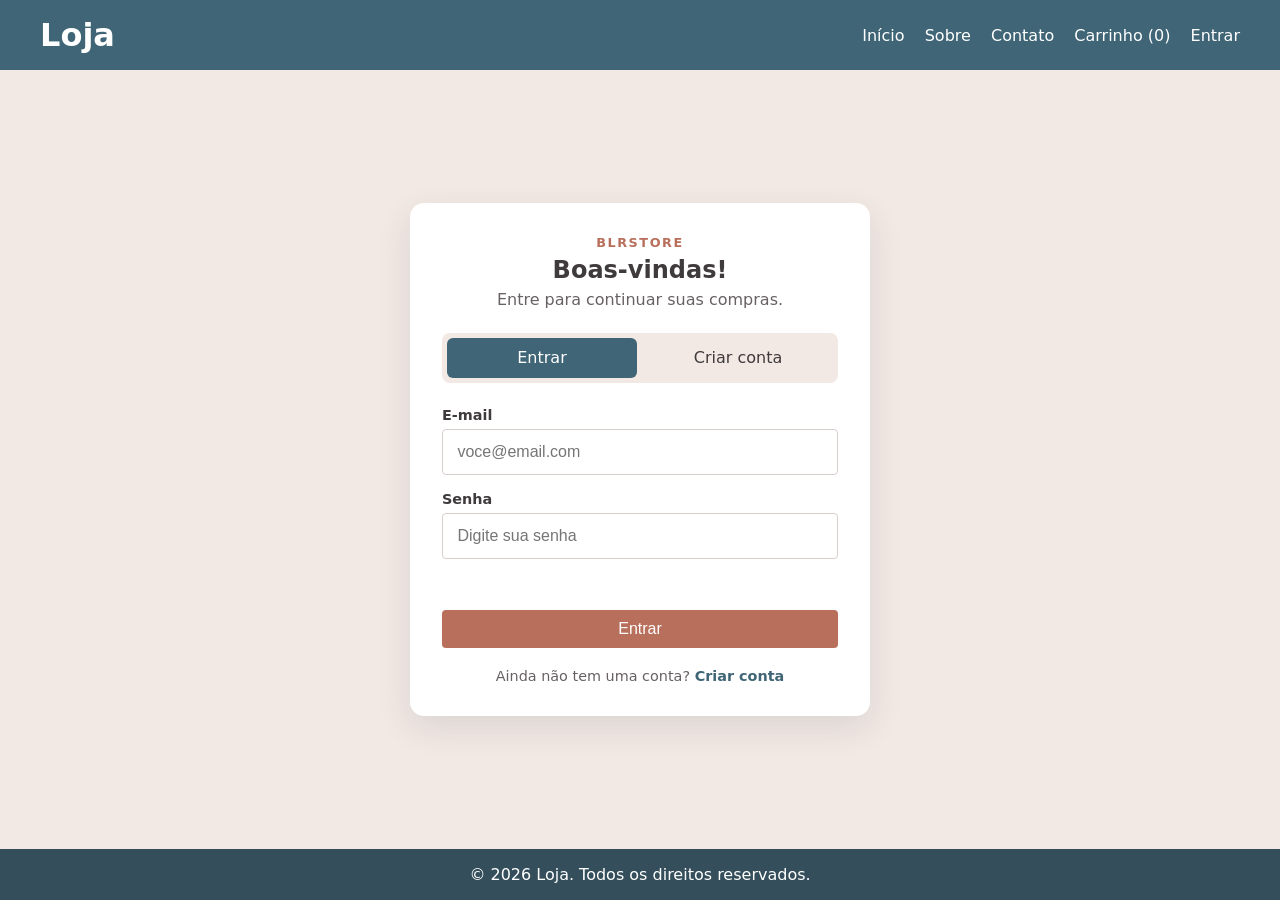
==== admin.html @ ca1dadba "ajustes" ====
﻿<!DOCTYPE html>
<html lang="pt-BR">
<head>
    <meta charset="UTF-8">
    <meta name="viewport" content="width=device-width, initial-scale=1.0">
    <title>Loja - Admin</title>
    <link rel="stylesheet" href="style.css">
</head>
<body>
    <header>
        <div class="header-container">
            <h1>Loja</h1>
            <nav>
                <a href="index.html">Início</a>
                <a href="sobre.html">Sobre</a>
                <a href="contato.html">Contato</a>
                <a href="carrinho.html" id="link-carrinho">Carrinho (0)</a>
                <a href="login.html" id="link-login">Entrar</a>
                <a href="admin.html" id="link-admin" style="display: none;">Admin</a>
                <button id="btn-sair" style="display: none;" onclick="fazerLogout()">Sair</button>
            </nav>
        </div>
    </header>

    <main class="admin-main">
        <section class="admin-header">
            <p class="eyebrow">Painel administrativo</p>
            <h2>Destaque da semana</h2>
            <p>Escolha o produto que será exibido como principal na página inicial da loja.</p>
        </section>

        <section class="admin-grid">
            <article class="admin-card">
                <h3>Produto em destaque</h3>
                <div id="destaque-atual"></div>
            </article>

            <article class="admin-card">
                <h3>Lista de produtos</h3>
                <div id="lista-produtos" class="lista-produtos"></div>
            </article>
        </section>
    </main>

    <footer>
        <p>&copy; 2026 Loja. Todos os direitos reservados.</p>
    </footer>

    <script src="app.js"></script>
    <script>
        function verificarAcessoAdmin() {
            const usuarioLogado = JSON.parse(sessionStorage.getItem('usuarioLogado'));
            if (!usuarioLogado || usuarioLogado.email !== EMAIL_ADMIN) {
                alert('Acesso restrito ao administrador. Faça login como admin para continuar.');
                window.location.href = 'login.html';
                return;
            }
        }

        function renderDestaqueAtual() {
            const destaque = MockDB.selecionar('produtos', produto => produto.destaque === true)[0];
            const container = document.getElementById('destaque-atual');

            if (!destaque) {
                container.innerHTML = '<p>Nenhum produto marcado como destaque da semana.</p>';
                return;
            }

            const precoTexto = `R$ ${Number(destaque.preco).toFixed(2)}`;
            container.innerHTML = `
                <div class="destaque-container">
                    <img src="${destaque.imagem_url}" alt="${destaque.descricao}" onerror="this.src='./jaqueta.jpg'">
                    <div class="destaque-info">
                        <span class="tag-destaque">Em destaque</span>
                        <h4>${destaque.descricao}</h4>
                        <p>Medida: 1 ${destaque.medida}</p>
                        <p class="preco">${precoTexto}</p>
                        <button class="btn-acao" type="button" onclick="removerDestaqueSemanal()">Remover destaque</button>
                    </div>
                </div>
            `;
        }

        function renderListaProdutos() {
            const lista = document.getElementById('lista-produtos');
            const produtos = MockDB.selecionar('produtos');

            if (!produtos.length) {
                lista.innerHTML = '<p>Nenhum produto cadastrado.</p>';
                return;
            }

            lista.innerHTML = produtos.map(produto => `
                <div class="produto-admin-item">
                    <img src="${produto.imagem_url}" alt="${produto.descricao}" onerror="this.src='./jaqueta.jpg'">
                    <div class="info">
                        <h4>${produto.descricao}</h4>
                        <p>R$ ${Number(produto.preco).toFixed(2)} · ${produto.medida}</p>
                    </div>
                    <button class="botao-destaque ${produto.destaque ? 'ativo' : ''}" type="button" data-produto-id="${produto.id}" data-destaque="${produto.destaque ? 'true' : 'false'}">
                        ${produto.destaque ? 'Destaque ativo' : 'Marcar destaque'}
                    </button>
                </div>
            `).join('');

            document.querySelectorAll('[data-produto-id]').forEach(botao => {
                botao.addEventListener('click', () => {
                    atualizarDestaqueSemanal(botao.dataset.produtoId);
                });
            });
        }

        function atualizarDestaqueSemanal(produtoId) {
            const produtos = MockDB.selecionar('produtos');
            produtos.forEach(produto => {
                produto.destaque = produto.id === produtoId;
            });

            MockDB.salvarTabela('produtos', produtos);
            renderDestaqueAtual();
            renderListaProdutos();
        }

        function removerDestaqueSemanal() {
            const produtos = MockDB.selecionar('produtos');
            produtos.forEach(produto => {
                produto.destaque = false;
            });

            MockDB.salvarTabela('produtos', produtos);
            renderDestaqueAtual();
            renderListaProdutos();
        }

        document.addEventListener('DOMContentLoaded', () => {
            verificarAcessoAdmin();
            inicializarProdutosPadrao();
            renderDestaqueAtual();
            renderListaProdutos();
            verificarSessao();
        });
    </script>
</body>
</html>
---- style.css ----
:root {
    --primary: #3f6576;
    --accent: #b86f5b;
    --bg: #f2e8e4;
    --text: #3f3a3b;
    --light: #fff;
    --muted: #666;
    --border: #e8d9d3;
}
* { margin: 0; padding: 0; box-sizing: border-box; }
body { font-family: system-ui, sans-serif; background: var(--bg); color: var(--text); display: flex; flex-direction: column; min-height: 100vh; }
header { background: var(--primary); color: white; padding: 1rem; }
.header-container { max-width: 1200px; margin: 0 auto; display: flex; justify-content: space-between; align-items: center; flex-wrap: wrap; gap: 10px; }
nav a, nav button { color: white; text-decoration: none; margin-left: 15px; background: none; border: none; font-size: 1rem; cursor: pointer; }
nav a:hover, nav button:hover { color: var(--accent); }
main { max-width: 1200px; margin: 2rem auto; padding: 0 1rem; flex: 1; width: 100%; }
.grid { display: grid; grid-template-columns: repeat(auto-fill, minmax(250px, 1fr)); gap: 1.5rem; }
.categoria-produtos { margin-top: 3rem; }
.categoria-produtos h2 { margin-bottom: 0.5rem; text-align: center; }
.descricao-categoria { margin-bottom: 1.5rem; text-align: center; color: #666; }
.card { background: white; padding: 1.5rem; border-radius: 8px; box-shadow: 0 2px 5px rgba(0,0,0,0.1); text-align: center; display: flex; flex-direction: column; }
.card img { width: 100%; height: 200px; object-fit: cover; border-radius: 4px; margin-bottom: 1rem; }
.card p { flex-grow: 1; color: #666; margin: 10px 0; }
.preco { font-size: 1.4rem; font-weight: bold; color: var(--accent); margin-bottom: 1rem; }
button.btn-acao { background: var(--accent); color: white; border: none; padding: 10px; border-radius: 4px; cursor: pointer; width: 100%; font-size: 1rem; }
button.btn-acao:hover { background: #9f5d4c; }
form { background: white; padding: 20px; border-radius: 8px; max-width: 500px; margin: 0 auto; display: flex; flex-direction: column; gap: 15px; }
input, select { padding: 10px; border: 1px solid #ccc; border-radius: 4px; font-size: 1rem; }
.auth-main { display: flex; align-items: center; justify-content: center; }
.auth-card { width: 100%; max-width: 460px; padding: 2rem; background: white; border-radius: 14px; box-shadow: 0 12px 32px rgba(52, 79, 91, 0.12); }
.auth-eyebrow { color: var(--accent); font-size: 0.8rem; font-weight: 700; letter-spacing: 0.12em; text-align: center; }
.auth-card h2 { margin-top: 0.35rem; text-align: center; }
.auth-intro { margin: 0.4rem 0 1.5rem; color: #686163; text-align: center; }
.auth-tabs { display: grid; grid-template-columns: 1fr 1fr; gap: 0.35rem; margin-bottom: 1.5rem; padding: 0.3rem; background: var(--bg); border-radius: 8px; }
.auth-tab { padding: 0.65rem; color: var(--text); background: transparent; border: 0; border-radius: 6px; font: inherit; cursor: pointer; }
.auth-tab.active { color: white; background: var(--primary); }
form.auth-form { max-width: none; padding: 0; gap: 1rem; }
.auth-field { display: flex; flex-direction: column; gap: 0.4rem; }
.auth-field[hidden] { display: none; }
.auth-field label { font-size: 0.9rem; font-weight: 600; }
.auth-field input { width: 100%; padding: 0.8rem 0.9rem; border-color: #d9cecb; }
.auth-field input:focus { border-color: var(--primary); outline: 3px solid rgba(63, 101, 118, 0.15); }
.auth-message { min-height: 1.2rem; margin: 0; font-size: 0.9rem; }
.auth-message.error { color: #a33e36; }
.auth-message.success { color: #397251; }
.auth-switch { margin-top: 1.25rem; color: #686163; text-align: center; font-size: 0.9rem; }
.auth-switch button { padding: 0; color: var(--primary); background: none; border: 0; font: inherit; font-weight: 700; cursor: pointer; }
.auth-switch button:hover { text-decoration: underline; }
footer { background: #344f5b; color: white; text-align: center; padding: 1rem; margin-top: auto; }
.item-carrinho { display: flex; align-items: center; justify-content: space-between; background: white; padding: 15px; border-radius: 8px; margin-bottom: 10px; flex-wrap: wrap; gap: 15px;}
.item-carrinho img { width: 80px; height: 80px; object-fit: cover; border-radius: 4px; }
.admin-main { display: flex; flex-direction: column; gap: 1.5rem; }
.admin-header { background: white; border-radius: 12px; box-shadow: 0 2px 8px rgba(0, 0, 0, 0.06); padding: 1.5rem; }
.eyebrow { color: var(--accent); font-weight: 700; text-transform: uppercase; letter-spacing: 0.12em; font-size: 0.8rem; }
.admin-header h2 { margin-top: 0.5rem; font-size: 2rem; }
.admin-header p { margin-top: 0.5rem; color: var(--muted); }
.admin-grid { display: grid; grid-template-columns: 1.1fr 1.6fr; gap: 1.5rem; }
.admin-card { background: white; border-radius: 12px; box-shadow: 0 2px 8px rgba(0, 0, 0, 0.06); padding: 1.5rem; }
.admin-card h3 { margin-bottom: 1rem; font-size: 1.35rem; }
.destaque-container { display: flex; align-items: center; gap: 1rem; background: linear-gradient(135deg, #fff8f3, #fff); border: 1px solid var(--border); border-radius: 10px; padding: 1rem; }
.destaque-container img { width: 140px; height: 140px; object-fit: cover; border-radius: 10px; }
.destaque-info { flex: 1; }
.destaque-info h4 { font-size: 1.4rem; margin-bottom: 0.35rem; }
.destaque-info p { color: var(--muted); margin-bottom: 0.5rem; }
.tag-destaque { display: inline-block; background: #fff3e1; color: #8b5e2d; padding: 0.3rem 0.7rem; border-radius: 999px; font-size: 0.8rem; font-weight: 700; margin-bottom: 0.6rem; }
.lista-produtos { display: flex; flex-direction: column; gap: 0.75rem; }
.produto-admin-item { display: flex; align-items: center; justify-content: space-between; gap: 1rem; border: 1px solid var(--border); border-radius: 10px; padding: 0.8rem; }
.produto-admin-item img { width: 70px; height: 70px; object-fit: cover; border-radius: 8px; }
.produto-admin-item .info { flex: 1; }
.produto-admin-item h4 { margin-bottom: 0.2rem; }
.produto-admin-item p { color: var(--muted); font-size: 0.9rem; }
.botao-destaque { background: var(--primary); color: white; border: none; border-radius: 6px; padding: 0.65rem 1rem; cursor: pointer; }
.botao-destaque:hover { opacity: 0.9; }
.botao-destaque.ativo { background: var(--accent); }
@media (max-width: 768px) {
    .admin-grid { grid-template-columns: 1fr; }
    .destaque-container { flex-direction: column; align-items: flex-start; }
    .produto-admin-item { flex-wrap: wrap; }
}
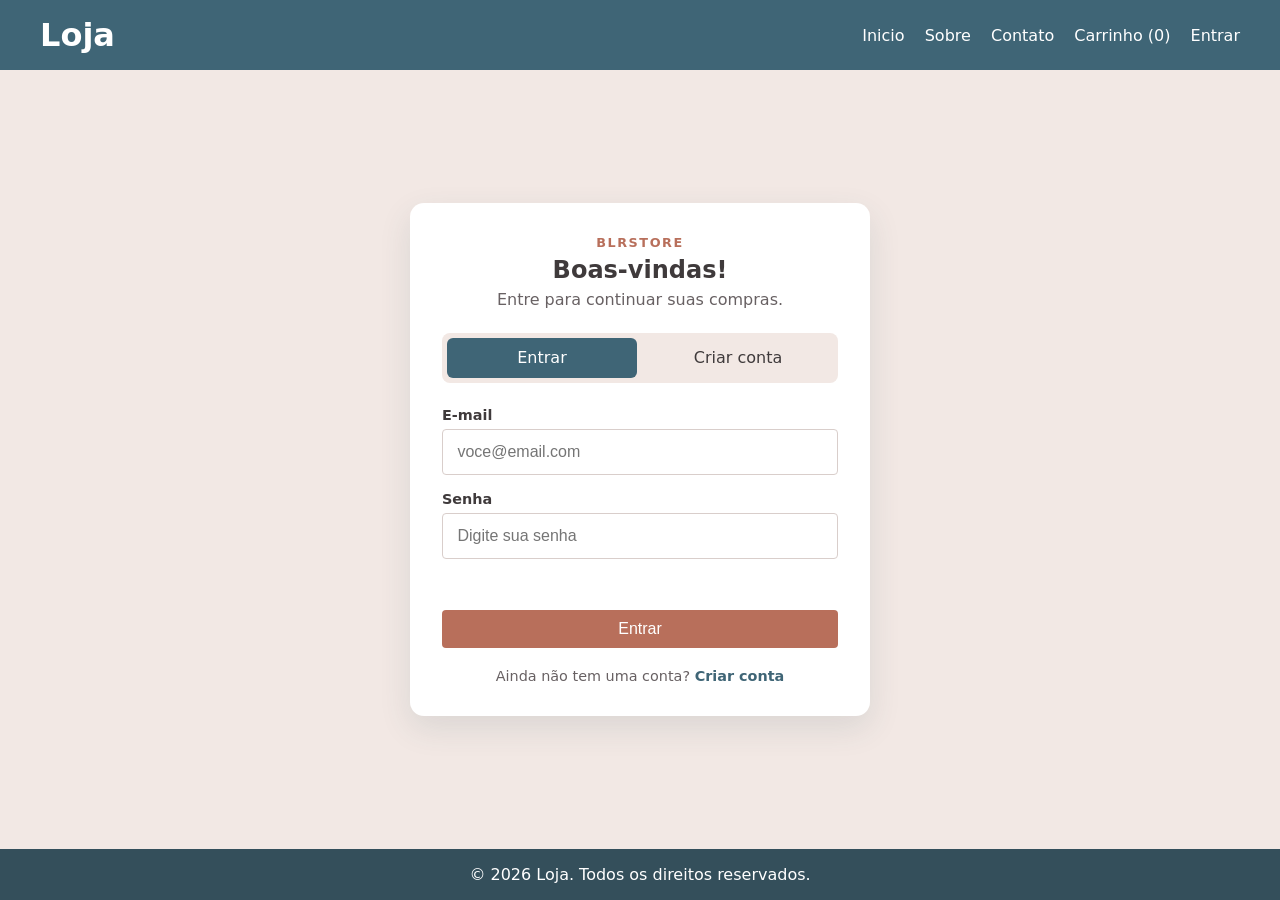
==== commit 4e37b0ad: "ajuste minimo" ====
--- a/admin.html
+++ b/admin.html
@@ -11,7 +11,7 @@
         <div class="header-container">
             <h1>Loja</h1>
             <nav>
-                <a href="index.html">Início</a>
+                <a href="index.html">Inicio</a>
                 <a href="sobre.html">Sobre</a>
                 <a href="contato.html">Contato</a>
                 <a href="carrinho.html" id="link-carrinho">Carrinho (0)</a>
@@ -58,27 +58,30 @@
         }
 
         function renderDestaqueAtual() {
-            const destaque = MockDB.selecionar('produtos', produto => produto.destaque === true)[0];
+            const destaques = MockDB.selecionar('produtos', produto => produto.destaque === true);
             const container = document.getElementById('destaque-atual');
 
-            if (!destaque) {
+            if (!destaques.length) {
                 container.innerHTML = '<p>Nenhum produto marcado como destaque da semana.</p>';
                 return;
             }
 
-            const precoTexto = `R$ ${Number(destaque.preco).toFixed(2)}`;
-            container.innerHTML = `
-                <div class="destaque-container">
-                    <img src="${destaque.imagem_url}" alt="${destaque.descricao}" onerror="this.src='./jaqueta.jpg'">
-                    <div class="destaque-info">
-                        <span class="tag-destaque">Em destaque</span>
-                        <h4>${destaque.descricao}</h4>
-                        <p>Medida: 1 ${destaque.medida}</p>
-                        <p class="preco">${precoTexto}</p>
-                        <button class="btn-acao" type="button" onclick="removerDestaqueSemanal()">Remover destaque</button>
+            container.innerHTML = destaques.map(destaque => {
+                const precoTexto = `R$ ${Number(destaque.preco).toFixed(2)}`;
+                return `
+                    <div class="destaque-container" style="margin-bottom: 1rem;">
+                        <img src="${destaque.imagem_url}" alt="${destaque.descricao}" onerror="this.src='./jaqueta.jpg'">
+                        <div class="destaque-info">
+                            <span class="tag-destaque">Em destaque</span>
+                            <h4>${destaque.descricao}</h4>
+                            <p>Medida: 1 ${destaque.medida}</p>
+                            <p class="preco">${precoTexto}</p>
+                        </div>
                     </div>
-                </div>
-            `;
+                `;
+            }).join('');
+
+            container.insertAdjacentHTML('beforeend', '<button class="btn-acao" type="button" onclick="removerDestaqueSemanal()">Remover destaques</button>');
         }
 
         function renderListaProdutos() {
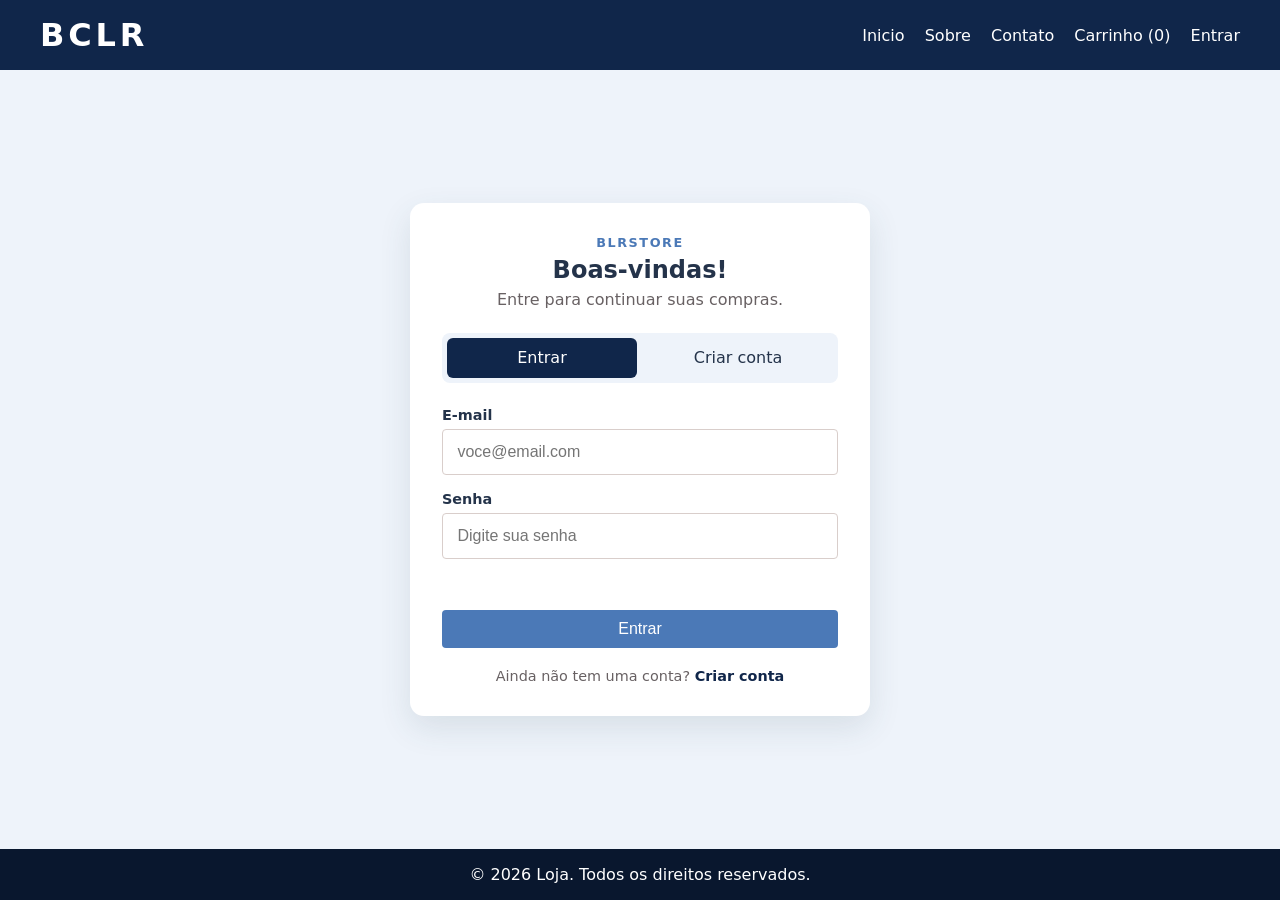
==== commit c868a5eb: "ajuste geral2" ====
--- a/admin.html
+++ b/admin.html
@@ -9,7 +9,7 @@
 <body>
     <header>
         <div class="header-container">
-            <h1>Loja</h1>
+            <h1>BCLR</h1>
             <nav>
                 <a href="index.html">Inicio</a>
                 <a href="sobre.html">Sobre</a>
@@ -68,13 +68,15 @@
 
             container.innerHTML = destaques.map(destaque => {
                 const precoTexto = `R$ ${Number(destaque.preco).toFixed(2)}`;
+                const medidaTexto = Array.isArray(destaque.medida) ? destaque.medida.join(', ') : destaque.medida;
+                const textoMedida = Array.isArray(destaque.medida) ? `Tamanhos: ${medidaTexto}` : `Medida: 1 ${medidaTexto}`;
                 return `
                     <div class="destaque-container" style="margin-bottom: 1rem;">
                         <img src="${destaque.imagem_url}" alt="${destaque.descricao}" onerror="this.src='./jaqueta.jpg'">
                         <div class="destaque-info">
                             <span class="tag-destaque">Em destaque</span>
                             <h4>${destaque.descricao}</h4>
-                            <p>Medida: 1 ${destaque.medida}</p>
+                            <p>${textoMedida}</p>
                             <p class="preco">${precoTexto}</p>
                         </div>
                     </div>
@@ -93,18 +95,22 @@
                 return;
             }
 
-            lista.innerHTML = produtos.map(produto => `
-                <div class="produto-admin-item">
-                    <img src="${produto.imagem_url}" alt="${produto.descricao}" onerror="this.src='./jaqueta.jpg'">
-                    <div class="info">
-                        <h4>${produto.descricao}</h4>
-                        <p>R$ ${Number(produto.preco).toFixed(2)} · ${produto.medida}</p>
+            lista.innerHTML = produtos.map(produto => {
+                const medidaTexto = Array.isArray(produto.medida) ? produto.medida.join(', ') : produto.medida;
+                const textoMedida = Array.isArray(produto.medida) ? `Tamanhos: ${medidaTexto}` : `Medida: 1 ${medidaTexto}`;
+                return `
+                    <div class="produto-admin-item">
+                        <img src="${produto.imagem_url}" alt="${produto.descricao}" onerror="this.src='./jaqueta.jpg'">
+                        <div class="info">
+                            <h4>${produto.descricao}</h4>
+                            <p>R$ ${Number(produto.preco).toFixed(2)} · ${textoMedida}</p>
+                        </div>
+                        <button class="botao-destaque ${produto.destaque ? 'ativo' : ''}" type="button" data-produto-id="${produto.id}" data-destaque="${produto.destaque ? 'true' : 'false'}">
+                            ${produto.destaque ? 'Destaque ativo' : 'Marcar destaque'}
+                        </button>
                     </div>
-                    <button class="botao-destaque ${produto.destaque ? 'ativo' : ''}" type="button" data-produto-id="${produto.id}" data-destaque="${produto.destaque ? 'true' : 'false'}">
-                        ${produto.destaque ? 'Destaque ativo' : 'Marcar destaque'}
-                    </button>
-                </div>
-            `).join('');
+                `;
+            }).join('');
 
             document.querySelectorAll('[data-produto-id]').forEach(botao => {
                 botao.addEventListener('click', () => {
--- a/style.css
+++ b/style.css
@@ -1,16 +1,17 @@
 :root {
-    --primary: #3f6576;
-    --accent: #b86f5b;
-    --bg: #f2e8e4;
-    --text: #3f3a3b;
+    --primary: #10264a;
+    --accent: #4b79b7;
+    --bg: #eef3fa;
+    --text: #24334a;
     --light: #fff;
     --muted: #666;
-    --border: #e8d9d3;
+    --border: #d7e1ef;
 }
 * { margin: 0; padding: 0; box-sizing: border-box; }
 body { font-family: system-ui, sans-serif; background: var(--bg); color: var(--text); display: flex; flex-direction: column; min-height: 100vh; }
 header { background: var(--primary); color: white; padding: 1rem; }
 .header-container { max-width: 1200px; margin: 0 auto; display: flex; justify-content: space-between; align-items: center; flex-wrap: wrap; gap: 10px; }
+.header-container h1 { letter-spacing: 0.12em; }
 nav a, nav button { color: white; text-decoration: none; margin-left: 15px; background: none; border: none; font-size: 1rem; cursor: pointer; }
 nav a:hover, nav button:hover { color: var(--accent); }
 main { max-width: 1200px; margin: 2rem auto; padding: 0 1rem; flex: 1; width: 100%; }
@@ -18,12 +19,51 @@
 .categoria-produtos { margin-top: 3rem; }
 .categoria-produtos h2 { margin-bottom: 0.5rem; text-align: center; }
 .descricao-categoria { margin-bottom: 1.5rem; text-align: center; color: #666; }
+.sobre-main { max-width: 900px; }
+.sobre-apresentacao { padding: clamp(1.5rem, 5vw, 3rem); background: #fff; border: 1px solid var(--border); border-top: 5px solid var(--primary); border-radius: 16px; box-shadow: 0 12px 30px rgba(16, 38, 74, 0.08); }
+.sobre-eyebrow { color: var(--accent); font-size: 0.8rem; font-weight: 800; letter-spacing: 0.16em; }
+.sobre-apresentacao h2 { margin: 0.5rem 0 1rem; color: var(--primary); font-size: clamp(1.8rem, 4vw, 2.5rem); }
+.sobre-apresentacao > p:not(.sobre-eyebrow) { max-width: 700px; margin-top: 0.8rem; color: var(--muted); line-height: 1.75; }
+.sobre-blocos { display: grid; grid-template-columns: repeat(2, minmax(0, 1fr)); gap: 1rem; margin-top: 1rem; }
+.sobre-bloco { padding: 1.4rem; background: rgba(255, 255, 255, 0.75); border: 1px solid var(--border); border-radius: 12px; }
+.sobre-bloco h3 { margin-bottom: 0.5rem; color: var(--primary); }
+.sobre-bloco p { color: var(--muted); line-height: 1.65; }
+.sobre-acoes { display: flex; flex-wrap: wrap; gap: 0.75rem; margin-top: 1.5rem; }
+.sobre-link { display: inline-block; padding: 0.75rem 1rem; border: 1px solid var(--primary); border-radius: 7px; background: var(--primary); color: #fff; font-weight: 600; text-decoration: none; }
+.sobre-link:hover { background: #183d70; }
+.sobre-link-secundario { background: transparent; color: var(--primary); }
+.sobre-link-secundario:hover { background: #e2ebf7; }
 .card { background: white; padding: 1.5rem; border-radius: 8px; box-shadow: 0 2px 5px rgba(0,0,0,0.1); text-align: center; display: flex; flex-direction: column; }
 .card img { width: 100%; height: 200px; object-fit: cover; border-radius: 4px; margin-bottom: 1rem; }
+.card img.imagem-completa { object-fit: contain; background: #fff; }
 .card p { flex-grow: 1; color: #666; margin: 10px 0; }
+.seletor-tamanhos { display: flex; justify-content: center; gap: 0.5rem; margin: 0.25rem 0 1rem; }
+.botao-tamanho { min-width: 42px; padding: 0.45rem 0.65rem; border: 1px solid var(--border); border-radius: 6px; background: #fff; color: var(--text); font-weight: 600; cursor: pointer; }
+.botao-tamanho:hover, .botao-tamanho.selecionado { border-color: var(--primary); background: var(--primary); color: #fff; }
 .preco { font-size: 1.4rem; font-weight: bold; color: var(--accent); margin-bottom: 1rem; }
 button.btn-acao { background: var(--accent); color: white; border: none; padding: 10px; border-radius: 4px; cursor: pointer; width: 100%; font-size: 1rem; }
-button.btn-acao:hover { background: #9f5d4c; }
+button.btn-acao:hover { background: #365e96; }
+#toast-carrinho {
+    position: fixed;
+    right: 20px;
+    bottom: 20px;
+    z-index: 9999;
+    background: rgba(9, 23, 46, 0.96);
+    color: #fff;
+    padding: 0.9rem 1.2rem;
+    border-radius: 999px;
+    box-shadow: 0 14px 28px rgba(37, 46, 53, 0.25);
+    font-weight: 600;
+    font-size: 0.95rem;
+    opacity: 0;
+    transform: translateY(20px);
+    transition: opacity 0.25s ease, transform 0.25s ease;
+    pointer-events: none;
+}
+#toast-carrinho.show {
+    opacity: 1;
+    transform: translateY(0);
+}
 form { background: white; padding: 20px; border-radius: 8px; max-width: 500px; margin: 0 auto; display: flex; flex-direction: column; gap: 15px; }
 input, select { padding: 10px; border: 1px solid #ccc; border-radius: 4px; font-size: 1rem; }
 .auth-main { display: flex; align-items: center; justify-content: center; }
@@ -46,7 +86,7 @@
 .auth-switch { margin-top: 1.25rem; color: #686163; text-align: center; font-size: 0.9rem; }
 .auth-switch button { padding: 0; color: var(--primary); background: none; border: 0; font: inherit; font-weight: 700; cursor: pointer; }
 .auth-switch button:hover { text-decoration: underline; }
-footer { background: #344f5b; color: white; text-align: center; padding: 1rem; margin-top: auto; }
+footer { background: #09172e; color: white; text-align: center; padding: 1rem; margin-top: auto; }
 .item-carrinho { display: flex; align-items: center; justify-content: space-between; background: white; padding: 15px; border-radius: 8px; margin-bottom: 10px; flex-wrap: wrap; gap: 15px;}
 .item-carrinho img { width: 80px; height: 80px; object-fit: cover; border-radius: 4px; }
 .admin-main { display: flex; flex-direction: column; gap: 1.5rem; }
@@ -76,4 +116,5 @@
     .admin-grid { grid-template-columns: 1fr; }
     .destaque-container { flex-direction: column; align-items: flex-start; }
     .produto-admin-item { flex-wrap: wrap; }
+    .sobre-blocos { grid-template-columns: 1fr; }
 }
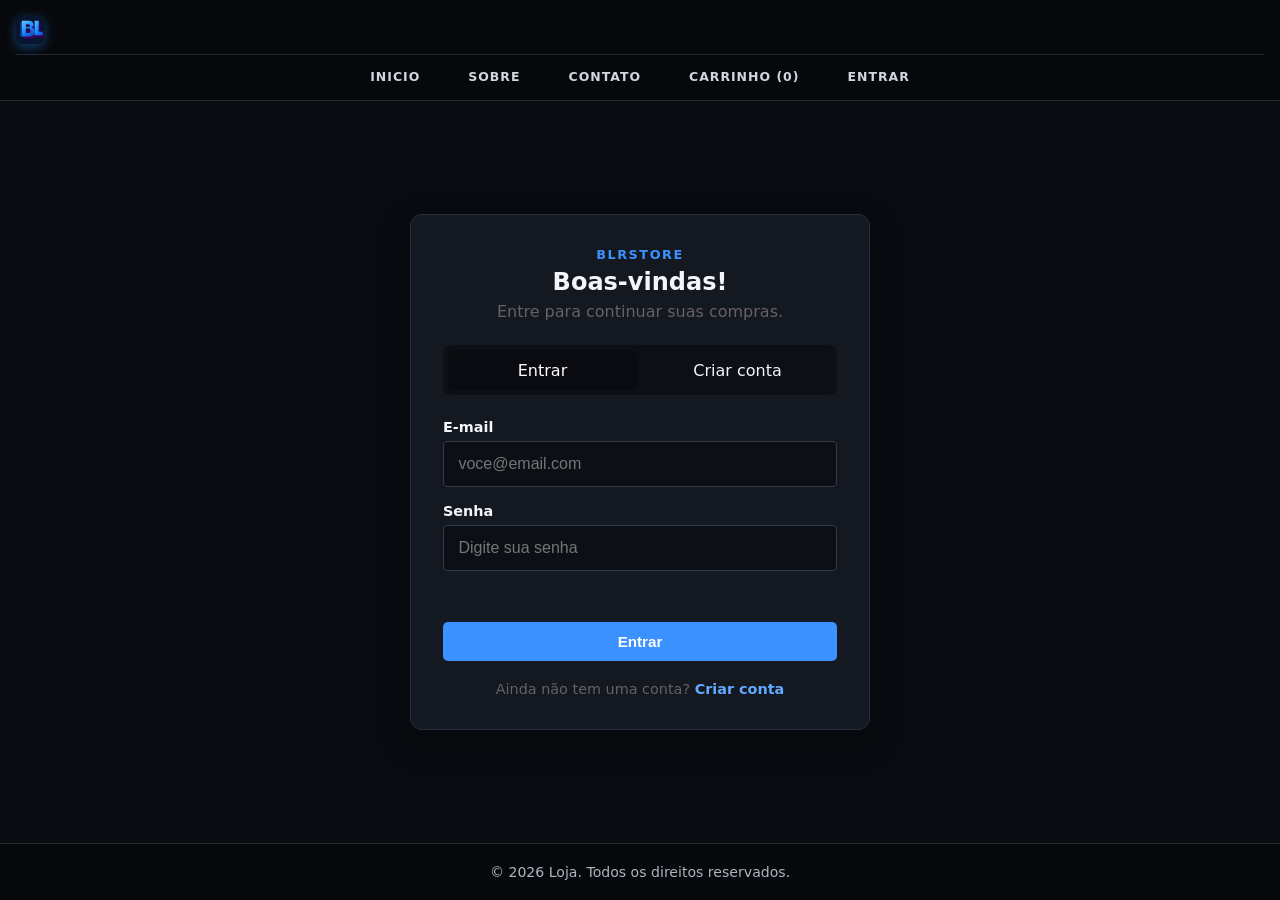
==== commit fff7e743: "grande ajustes" ====
--- a/admin.html
+++ b/admin.html
@@ -9,7 +9,7 @@
 <body>
     <header>
         <div class="header-container">
-            <h1>BCLR</h1>
+            <h1><img class="brand-logo" src="img/logo-bl.svg" alt="BL"></h1>
             <nav>
                 <a href="index.html">Inicio</a>
                 <a href="sobre.html">Sobre</a>
@@ -72,7 +72,7 @@
                 const textoMedida = Array.isArray(destaque.medida) ? `Tamanhos: ${medidaTexto}` : `Medida: 1 ${medidaTexto}`;
                 return `
                     <div class="destaque-container" style="margin-bottom: 1rem;">
-                        <img src="${destaque.imagem_url}" alt="${destaque.descricao}" onerror="this.src='./jaqueta.jpg'">
+                        <img src="${destaque.imagem_url}" alt="${destaque.descricao}" onerror="this.src='img/jaqueta.jpg'">
                         <div class="destaque-info">
                             <span class="tag-destaque">Em destaque</span>
                             <h4>${destaque.descricao}</h4>
@@ -100,7 +100,7 @@
                 const textoMedida = Array.isArray(produto.medida) ? `Tamanhos: ${medidaTexto}` : `Medida: 1 ${medidaTexto}`;
                 return `
                     <div class="produto-admin-item">
-                        <img src="${produto.imagem_url}" alt="${produto.descricao}" onerror="this.src='./jaqueta.jpg'">
+                        <img src="${produto.imagem_url}" alt="${produto.descricao}" onerror="this.src='img/jaqueta.jpg'">
                         <div class="info">
                             <h4>${produto.descricao}</h4>
                             <p>R$ ${Number(produto.preco).toFixed(2)} · ${textoMedida}</p>
--- a/style.css
+++ b/style.css
@@ -1,48 +1,150 @@
 :root {
-    --primary: #10264a;
-    --accent: #4b79b7;
-    --bg: #eef3fa;
-    --text: #24334a;
-    --light: #fff;
-    --muted: #666;
-    --border: #d7e1ef;
+    --primary: #090b10;
+    --accent: #3b91ff;
+    --bg: #090b10;
+    --text: #f3f5f8;
+    --light: #141820;
+    --muted: #a0a8b5;
+    --border: #282e39;
 }
 * { margin: 0; padding: 0; box-sizing: border-box; }
 body { font-family: system-ui, sans-serif; background: var(--bg); color: var(--text); display: flex; flex-direction: column; min-height: 100vh; }
-header { background: var(--primary); color: white; padding: 1rem; }
-.header-container { max-width: 1200px; margin: 0 auto; display: flex; justify-content: space-between; align-items: center; flex-wrap: wrap; gap: 10px; }
-.header-container h1 { letter-spacing: 0.12em; }
-nav a, nav button { color: white; text-decoration: none; margin-left: 15px; background: none; border: none; font-size: 1rem; cursor: pointer; }
-nav a:hover, nav button:hover { color: var(--accent); }
-main { max-width: 1200px; margin: 2rem auto; padding: 0 1rem; flex: 1; width: 100%; }
-.grid { display: grid; grid-template-columns: repeat(auto-fill, minmax(250px, 1fr)); gap: 1.5rem; }
+header { background: #07080b; color: white; padding: 1rem 1rem 0; border-bottom: 1px solid #222630; }
+.header-container { max-width: 1320px; margin: 0 auto; display: flex; justify-content: space-between; align-items: center; flex-wrap: wrap; gap: 10px; }
+.header-container h1 { display: flex; align-items: center; letter-spacing: 0; }
+.brand-logo {
+    display: block;
+    width: 28px;
+    height: 28px;
+    border-radius: 6px;
+    filter: drop-shadow(0 3px 6px rgba(36, 145, 255, 0.42));
+}
+.pesquisa-produtos {
+    flex: 1;
+    width: 380px;
+    max-width: 380px;
+    min-width: 220px;
+    height: 42px;
+    display: flex;
+    align-items: stretch;
+    margin: 0 1rem;
+    padding: 0;
+    gap: 0;
+    position: relative;
+    background: rgba(255, 255, 255, 0.10);
+    border: 1px solid rgba(255, 255, 255, 0.16);
+    border-radius: 999px;
+    box-shadow: none;
+}
+.pesquisa-produtos input {
+    width: 100%;
+    height: 40px;
+    padding: 0 52px 0 1rem;
+    border: 0;
+    border-radius: 999px;
+    background: transparent;
+    color: white;
+    font: inherit;
+    outline: none;
+}
+.pesquisa-produtos input::placeholder { color: rgba(255, 255, 255, 0.72); }
+.pesquisa-produtos input:focus {
+    box-shadow: inset 0 0 0 2px #58afff;
+}
+.pesquisa-produtos button {
+    position: absolute;
+    right: 4px;
+    top: 4px;
+    width: 32px;
+    height: 32px;
+    display: grid;
+    place-items: center;
+    border: 0;
+    border-radius: 50%;
+    background: #2495ff;
+    color: white;
+    cursor: pointer;
+}
+.pesquisa-produtos button:hover { background: #58afff; }
+.pesquisa-produtos svg {
+    width: 20px;
+    height: 20px;
+    fill: none;
+    stroke: currentColor;
+    stroke-width: 2;
+    stroke-linecap: round;
+}
+.sr-only {
+    position: absolute;
+    width: 1px;
+    height: 1px;
+    padding: 0;
+    margin: -1px;
+    overflow: hidden;
+    clip: rect(0, 0, 0, 0);
+    white-space: nowrap;
+    border: 0;
+}
+nav { flex-basis: 100%; display: flex; align-items: center; justify-content: center; gap: clamp(1.2rem, 4vw, 3rem); border-top: 1px solid #222630; padding: 0.9rem 0 1rem; }
+nav a, nav button { color: #d2d6df; text-decoration: none; margin: 0; background: none; border: none; font-size: 0.78rem; font-weight: 700; letter-spacing: 0.08em; text-transform: uppercase; cursor: pointer; }
+nav a:hover, nav button:hover { color: #64aaff; }
+main { max-width: 1320px; margin: 2rem auto; padding: 0 1.5rem; flex: 1; width: 100%; }
+.home-main { margin: 0 auto; padding-top: 2rem; padding-bottom: 4rem; }
+.hero-banner {
+    position: relative;
+    min-height: 340px;
+    display: grid;
+    grid-template-columns: 1.05fr 0.95fr;
+    align-items: center;
+    overflow: hidden;
+    border: 1px solid #252b36;
+    border-radius: 16px;
+    background: radial-gradient(ellipse at 70% 50%, #17243a 0, #11151d 42%, #101216 72%);
+}
+.hero-content { position: relative; z-index: 1; padding: clamp(2rem, 5vw, 4.5rem); }
+.hero-eyebrow, .section-eyebrow { color: #61aaff; font-size: 0.76rem; font-weight: 800; letter-spacing: 0.16em; }
+.hero-content h2 { margin-top: 1rem; color: #fff; font-size: clamp(2.2rem, 5vw, 4rem); line-height: 1.02; letter-spacing: -0.045em; }
+.hero-content > p:not(.hero-eyebrow) { max-width: 430px; margin-top: 1rem; color: #b6bdc9; line-height: 1.7; }
+.hero-cta { display: inline-flex; align-items: center; gap: 1.5rem; margin-top: 1.6rem; padding: 0.85rem 1.1rem; border-radius: 5px; background: var(--accent); color: #fff; font-size: 0.9rem; font-weight: 750; text-decoration: none; transition: background 0.2s, transform 0.2s; }
+.hero-cta:hover { background: #65aaff; transform: translateY(-2px); }
+.hero-cta span { font-size: 1.2rem; }
+.hero-image { align-self: stretch; min-height: 340px; overflow: hidden; }
+.hero-image img { display: block; width: 100%; height: 100%; min-height: 340px; object-fit: cover; object-position: center 38%; opacity: 0.86; mask-image: linear-gradient(to right, transparent 0%, #000 24%); }
+.benefit-strip { display: grid; grid-template-columns: repeat(3, 1fr); gap: 1rem; padding: 1.1rem 0; margin: 1.4rem 0 3rem; border-top: 1px solid var(--border); border-bottom: 1px solid var(--border); }
+.benefit-strip p { color: #c3c9d3; font-size: 0.88rem; font-weight: 600; text-align: center; }
+.benefit-strip span { margin-right: 0.45rem; color: #61aaff; font-size: 0.72rem; font-weight: 800; letter-spacing: 0.08em; }
+.product-section { scroll-margin-top: 1.5rem; }
+.section-heading { display: flex; align-items: end; justify-content: space-between; margin-bottom: 1.4rem; }
+.section-heading h2 { margin-top: 0.35rem; color: #fff; font-size: clamp(1.8rem, 4vw, 2.5rem); letter-spacing: -0.035em; text-transform: capitalize; }
+.grid { display: grid; grid-template-columns: repeat(auto-fill, minmax(230px, 1fr)); gap: 1.2rem; }
 .categoria-produtos { margin-top: 3rem; }
 .categoria-produtos h2 { margin-bottom: 0.5rem; text-align: center; }
-.descricao-categoria { margin-bottom: 1.5rem; text-align: center; color: #666; }
+.descricao-categoria { margin-bottom: 1.5rem; text-align: center; color: var(--muted); }
 .sobre-main { max-width: 900px; }
-.sobre-apresentacao { padding: clamp(1.5rem, 5vw, 3rem); background: #fff; border: 1px solid var(--border); border-top: 5px solid var(--primary); border-radius: 16px; box-shadow: 0 12px 30px rgba(16, 38, 74, 0.08); }
+.sobre-apresentacao { padding: clamp(1.5rem, 5vw, 3rem); background: var(--light); border: 1px solid var(--border); border-top: 3px solid var(--accent); border-radius: 12px; box-shadow: 0 12px 30px rgba(0, 0, 0, 0.2); }
 .sobre-eyebrow { color: var(--accent); font-size: 0.8rem; font-weight: 800; letter-spacing: 0.16em; }
-.sobre-apresentacao h2 { margin: 0.5rem 0 1rem; color: var(--primary); font-size: clamp(1.8rem, 4vw, 2.5rem); }
+.sobre-apresentacao h2 { margin: 0.5rem 0 1rem; color: var(--text); font-size: clamp(1.8rem, 4vw, 2.5rem); }
 .sobre-apresentacao > p:not(.sobre-eyebrow) { max-width: 700px; margin-top: 0.8rem; color: var(--muted); line-height: 1.75; }
 .sobre-blocos { display: grid; grid-template-columns: repeat(2, minmax(0, 1fr)); gap: 1rem; margin-top: 1rem; }
-.sobre-bloco { padding: 1.4rem; background: rgba(255, 255, 255, 0.75); border: 1px solid var(--border); border-radius: 12px; }
-.sobre-bloco h3 { margin-bottom: 0.5rem; color: var(--primary); }
+.sobre-bloco { padding: 1.4rem; background: var(--light); border: 1px solid var(--border); border-radius: 10px; }
+.sobre-bloco h3 { margin-bottom: 0.5rem; color: var(--text); }
 .sobre-bloco p { color: var(--muted); line-height: 1.65; }
 .sobre-acoes { display: flex; flex-wrap: wrap; gap: 0.75rem; margin-top: 1.5rem; }
-.sobre-link { display: inline-block; padding: 0.75rem 1rem; border: 1px solid var(--primary); border-radius: 7px; background: var(--primary); color: #fff; font-weight: 600; text-decoration: none; }
-.sobre-link:hover { background: #183d70; }
-.sobre-link-secundario { background: transparent; color: var(--primary); }
-.sobre-link-secundario:hover { background: #e2ebf7; }
-.card { background: white; padding: 1.5rem; border-radius: 8px; box-shadow: 0 2px 5px rgba(0,0,0,0.1); text-align: center; display: flex; flex-direction: column; }
-.card img { width: 100%; height: 200px; object-fit: cover; border-radius: 4px; margin-bottom: 1rem; }
+.sobre-link { display: inline-block; padding: 0.75rem 1rem; border: 1px solid var(--accent); border-radius: 5px; background: var(--accent); color: #fff; font-weight: 600; text-decoration: none; }
+.sobre-link:hover { background: #65aaff; }
+.sobre-link-secundario { background: transparent; color: var(--text); }
+.sobre-link-secundario:hover { background: #1d2531; }
+.card { background: #12161e; padding: 1rem; border: 1px solid #262c36; border-radius: 10px; box-shadow: 0 8px 24px rgba(0,0,0,0.18); text-align: center; display: flex; flex-direction: column; transition: transform 0.2s, border-color 0.2s, box-shadow 0.2s; }
+.card:hover { transform: translateY(-4px); border-color: #3b91ff80; box-shadow: 0 14px 30px rgba(0,0,0,0.3); }
+.card img { width: 100%; height: 220px; object-fit: cover; border-radius: 6px; margin-bottom: 1rem; }
 .card img.imagem-completa { object-fit: contain; background: #fff; }
-.card p { flex-grow: 1; color: #666; margin: 10px 0; }
+.card p { flex-grow: 1; color: var(--muted); margin: 10px 0; }
 .seletor-tamanhos { display: flex; justify-content: center; gap: 0.5rem; margin: 0.25rem 0 1rem; }
-.botao-tamanho { min-width: 42px; padding: 0.45rem 0.65rem; border: 1px solid var(--border); border-radius: 6px; background: #fff; color: var(--text); font-weight: 600; cursor: pointer; }
-.botao-tamanho:hover, .botao-tamanho.selecionado { border-color: var(--primary); background: var(--primary); color: #fff; }
+.botao-tamanho { min-width: 42px; padding: 0.45rem 0.65rem; border: 1px solid #3a414e; border-radius: 5px; background: #171c25; color: var(--text); font-weight: 600; cursor: pointer; }
+.botao-tamanho:hover, .botao-tamanho.selecionado { border-color: var(--accent); background: var(--accent); color: #fff; }
 .preco { font-size: 1.4rem; font-weight: bold; color: var(--accent); margin-bottom: 1rem; }
-button.btn-acao { background: var(--accent); color: white; border: none; padding: 10px; border-radius: 4px; cursor: pointer; width: 100%; font-size: 1rem; }
-button.btn-acao:hover { background: #365e96; }
+button.btn-acao { background: var(--accent); color: white; border: none; padding: 11px 12px; border-radius: 5px; cursor: pointer; width: 100%; font-size: 0.95rem; font-weight: 700; }
+button.btn-acao:hover { background: #65aaff; }
 #toast-carrinho {
     position: fixed;
     right: 20px;
@@ -64,57 +166,76 @@
     opacity: 1;
     transform: translateY(0);
 }
-form { background: white; padding: 20px; border-radius: 8px; max-width: 500px; margin: 0 auto; display: flex; flex-direction: column; gap: 15px; }
-input, select { padding: 10px; border: 1px solid #ccc; border-radius: 4px; font-size: 1rem; }
+form { background: var(--light); padding: 20px; border: 1px solid var(--border); border-radius: 8px; max-width: 500px; margin: 0 auto; display: flex; flex-direction: column; gap: 15px; }
+input, select { padding: 10px; border: 1px solid #343b48; border-radius: 4px; background: #0c0f15; color: var(--text); font-size: 1rem; }
 .auth-main { display: flex; align-items: center; justify-content: center; }
-.auth-card { width: 100%; max-width: 460px; padding: 2rem; background: white; border-radius: 14px; box-shadow: 0 12px 32px rgba(52, 79, 91, 0.12); }
+.auth-card { width: 100%; max-width: 460px; padding: 2rem; background: var(--light); border: 1px solid var(--border); border-radius: 12px; box-shadow: 0 12px 32px rgba(0, 0, 0, 0.22); }
 .auth-eyebrow { color: var(--accent); font-size: 0.8rem; font-weight: 700; letter-spacing: 0.12em; text-align: center; }
 .auth-card h2 { margin-top: 0.35rem; text-align: center; }
 .auth-intro { margin: 0.4rem 0 1.5rem; color: #686163; text-align: center; }
-.auth-tabs { display: grid; grid-template-columns: 1fr 1fr; gap: 0.35rem; margin-bottom: 1.5rem; padding: 0.3rem; background: var(--bg); border-radius: 8px; }
+.auth-tabs { display: grid; grid-template-columns: 1fr 1fr; gap: 0.35rem; margin-bottom: 1.5rem; padding: 0.3rem; background: #0c0f15; border-radius: 8px; }
 .auth-tab { padding: 0.65rem; color: var(--text); background: transparent; border: 0; border-radius: 6px; font: inherit; cursor: pointer; }
 .auth-tab.active { color: white; background: var(--primary); }
-form.auth-form { max-width: none; padding: 0; gap: 1rem; }
+form.auth-form { max-width: none; padding: 0; gap: 1rem; background: transparent; border: 0; }
 .auth-field { display: flex; flex-direction: column; gap: 0.4rem; }
 .auth-field[hidden] { display: none; }
 .auth-field label { font-size: 0.9rem; font-weight: 600; }
-.auth-field input { width: 100%; padding: 0.8rem 0.9rem; border-color: #d9cecb; }
-.auth-field input:focus { border-color: var(--primary); outline: 3px solid rgba(63, 101, 118, 0.15); }
+.auth-field input { width: 100%; padding: 0.8rem 0.9rem; border-color: #343b48; }
+.auth-field input:focus { border-color: var(--accent); outline: 3px solid rgba(59, 145, 255, 0.2); }
 .auth-message { min-height: 1.2rem; margin: 0; font-size: 0.9rem; }
 .auth-message.error { color: #a33e36; }
 .auth-message.success { color: #397251; }
 .auth-switch { margin-top: 1.25rem; color: #686163; text-align: center; font-size: 0.9rem; }
-.auth-switch button { padding: 0; color: var(--primary); background: none; border: 0; font: inherit; font-weight: 700; cursor: pointer; }
+.auth-switch button { padding: 0; color: #61aaff; background: none; border: 0; font: inherit; font-weight: 700; cursor: pointer; }
 .auth-switch button:hover { text-decoration: underline; }
-footer { background: #09172e; color: white; text-align: center; padding: 1rem; margin-top: auto; }
-.item-carrinho { display: flex; align-items: center; justify-content: space-between; background: white; padding: 15px; border-radius: 8px; margin-bottom: 10px; flex-wrap: wrap; gap: 15px;}
+footer { background: #07080b; border-top: 1px solid #222630; color: #aeb5c0; text-align: center; padding: 1.25rem; margin-top: auto; font-size: 0.88rem; }
+.item-carrinho { display: flex; align-items: center; justify-content: space-between; background: var(--light); border: 1px solid var(--border); padding: 15px; border-radius: 8px; margin-bottom: 10px; flex-wrap: wrap; gap: 15px;}
 .item-carrinho img { width: 80px; height: 80px; object-fit: cover; border-radius: 4px; }
 .admin-main { display: flex; flex-direction: column; gap: 1.5rem; }
-.admin-header { background: white; border-radius: 12px; box-shadow: 0 2px 8px rgba(0, 0, 0, 0.06); padding: 1.5rem; }
+.admin-header { background: var(--light); border: 1px solid var(--border); border-radius: 12px; box-shadow: 0 2px 8px rgba(0, 0, 0, 0.18); padding: 1.5rem; }
 .eyebrow { color: var(--accent); font-weight: 700; text-transform: uppercase; letter-spacing: 0.12em; font-size: 0.8rem; }
 .admin-header h2 { margin-top: 0.5rem; font-size: 2rem; }
 .admin-header p { margin-top: 0.5rem; color: var(--muted); }
 .admin-grid { display: grid; grid-template-columns: 1.1fr 1.6fr; gap: 1.5rem; }
-.admin-card { background: white; border-radius: 12px; box-shadow: 0 2px 8px rgba(0, 0, 0, 0.06); padding: 1.5rem; }
+.admin-card { background: var(--light); border: 1px solid var(--border); border-radius: 12px; box-shadow: 0 2px 8px rgba(0, 0, 0, 0.18); padding: 1.5rem; }
 .admin-card h3 { margin-bottom: 1rem; font-size: 1.35rem; }
-.destaque-container { display: flex; align-items: center; gap: 1rem; background: linear-gradient(135deg, #fff8f3, #fff); border: 1px solid var(--border); border-radius: 10px; padding: 1rem; }
+.destaque-container { display: flex; align-items: center; gap: 1rem; background: #171c25; border: 1px solid var(--border); border-radius: 10px; padding: 1rem; }
 .destaque-container img { width: 140px; height: 140px; object-fit: cover; border-radius: 10px; }
 .destaque-info { flex: 1; }
 .destaque-info h4 { font-size: 1.4rem; margin-bottom: 0.35rem; }
 .destaque-info p { color: var(--muted); margin-bottom: 0.5rem; }
-.tag-destaque { display: inline-block; background: #fff3e1; color: #8b5e2d; padding: 0.3rem 0.7rem; border-radius: 999px; font-size: 0.8rem; font-weight: 700; margin-bottom: 0.6rem; }
+.tag-destaque { display: inline-block; background: #162a43; color: #81bdff; padding: 0.3rem 0.7rem; border-radius: 999px; font-size: 0.8rem; font-weight: 700; margin-bottom: 0.6rem; }
 .lista-produtos { display: flex; flex-direction: column; gap: 0.75rem; }
-.produto-admin-item { display: flex; align-items: center; justify-content: space-between; gap: 1rem; border: 1px solid var(--border); border-radius: 10px; padding: 0.8rem; }
+.produto-admin-item { display: flex; align-items: center; justify-content: space-between; gap: 1rem; border: 1px solid var(--border); border-radius: 10px; padding: 0.8rem; background: #10141b; }
 .produto-admin-item img { width: 70px; height: 70px; object-fit: cover; border-radius: 8px; }
 .produto-admin-item .info { flex: 1; }
 .produto-admin-item h4 { margin-bottom: 0.2rem; }
 .produto-admin-item p { color: var(--muted); font-size: 0.9rem; }
-.botao-destaque { background: var(--primary); color: white; border: none; border-radius: 6px; padding: 0.65rem 1rem; cursor: pointer; }
+.botao-destaque { background: #202734; color: white; border: 1px solid #343c4a; border-radius: 6px; padding: 0.65rem 1rem; cursor: pointer; }
 .botao-destaque:hover { opacity: 0.9; }
 .botao-destaque.ativo { background: var(--accent); }
 @media (max-width: 768px) {
+    .header-container { justify-content: center; }
+    .pesquisa-produtos { order: 2; flex: 1 1 100%; width: 100%; max-width: none; margin: 0.5rem 0; }
+    .header-container nav { order: 3; gap: 1.2rem; flex-wrap: wrap; }
+    .home-main { padding-top: 1.2rem; }
+    .hero-banner { grid-template-columns: 1fr; }
+    .hero-content { padding: 2rem 1.5rem; }
+    .hero-image { position: absolute; inset: 0 0 0 30%; min-height: 100%; opacity: 0.35; }
+    .hero-image img { min-height: 100%; mask-image: linear-gradient(to right, transparent, #000 55%); }
+    .benefit-strip { grid-template-columns: 1fr; gap: 0.8rem; }
+    .benefit-strip p { text-align: left; }
+    .grid { grid-template-columns: repeat(auto-fill, minmax(210px, 1fr)); }
     .admin-grid { grid-template-columns: 1fr; }
     .destaque-container { flex-direction: column; align-items: flex-start; }
     .produto-admin-item { flex-wrap: wrap; }
     .sobre-blocos { grid-template-columns: 1fr; }
+}
+@media (max-width: 480px) {
+    main { padding: 0 1rem; }
+    .header-container nav { gap: 0.8rem 1rem; }
+    nav a, nav button { font-size: 0.7rem; }
+    .grid { grid-template-columns: 1fr; }
+    .card img { height: 250px; }
+    .section-heading h2 { font-size: 1.75rem; }
 }
